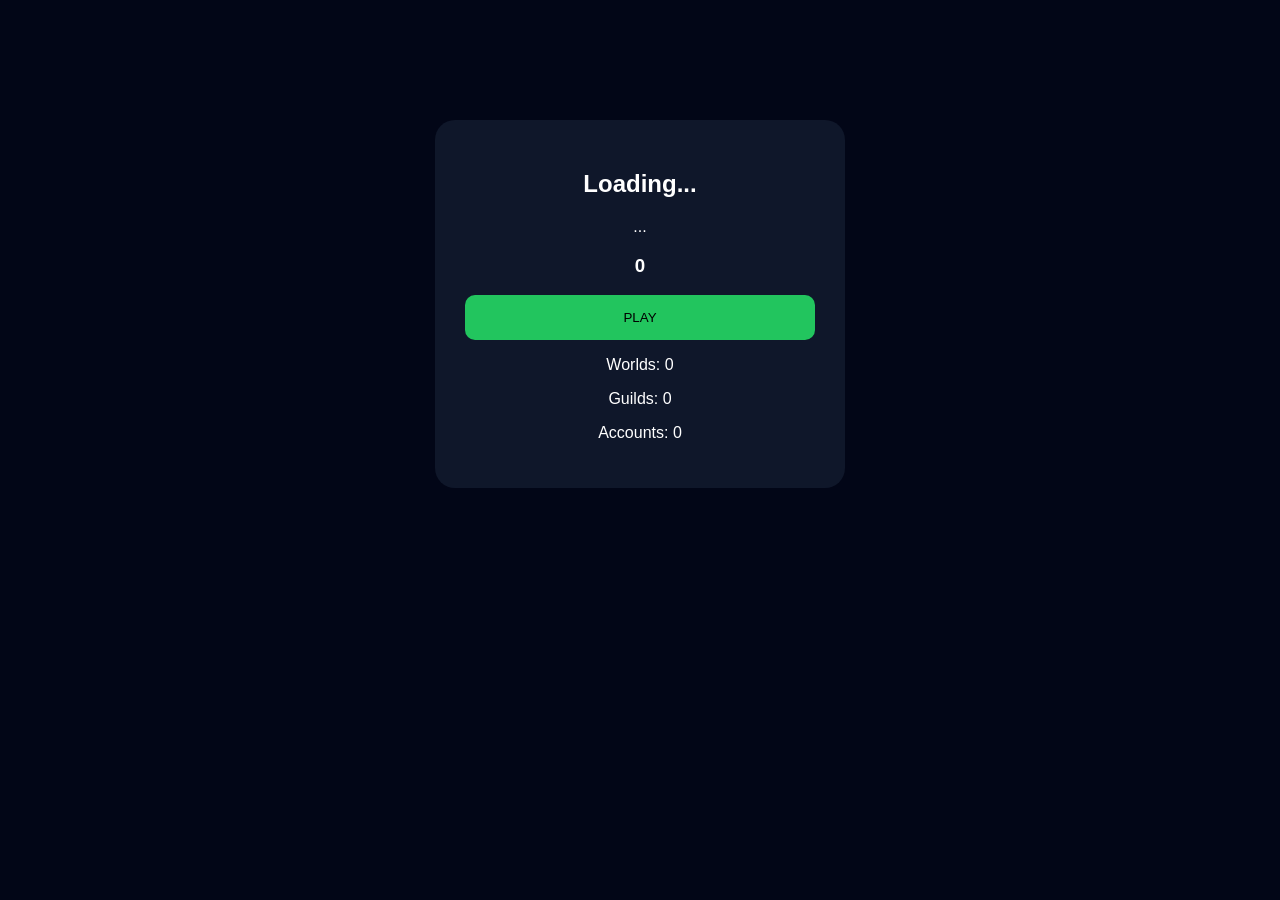
==== index.html @ 18d272d6 "Refactor index.html for improved layout and functionality Updated HTML structure, styles, and script" ====
<!DOCTYPE html>
<html>
<head>
<meta charset="UTF-8">
<title>GTPS Launcher</title>

<style>
body {
    margin:0;
    background:#020617;
    color:white;
    font-family:Arial;
    text-align:center;
}

.box {
    margin-top:120px;
    background:#0f172a;
    padding:30px;
    border-radius:20px;
    width:350px;
    margin-left:auto;
    margin-right:auto;
}

button {
    padding:15px;
    width:100%;
    background:#22c55e;
    border:none;
    border-radius:10px;
    cursor:pointer;
}
</style>
</head>

<body>

<div class="box">
    <h2 id="name">Loading...</h2>
    <p id="status">...</p>
    <h3 id="online">0</h3>

    <button onclick="join()">PLAY</button>

    <p>Worlds: <span id="worlds">0</span></p>
    <p>Guilds: <span id="guilds">0</span></p>
    <p>Accounts: <span id="accounts">0</span></p>
</div>

<script>
let joinLink = "#";

async function load() {
    const res = await fetch("/api/config?" + Date.now());
    const c = await res.json();

    document.getElementById("name").innerText = c.server_name;
    document.getElementById("online").innerText = c.online + " Online";
    document.getElementById("worlds").innerText = c.worlds;
    document.getElementById("guilds").innerText = c.guilds;
    document.getElementById("accounts").innerText = c.accounts;

    document.getElementById("status").innerText =
        c.status === "UP" ? "🟢 Online" : "🔴 Offline";

    joinLink = c.join_link;
}

function join() {
    window.location.href = joinLink;
}

setInterval(load, 3000);
load();
</script>

</body>
</html>
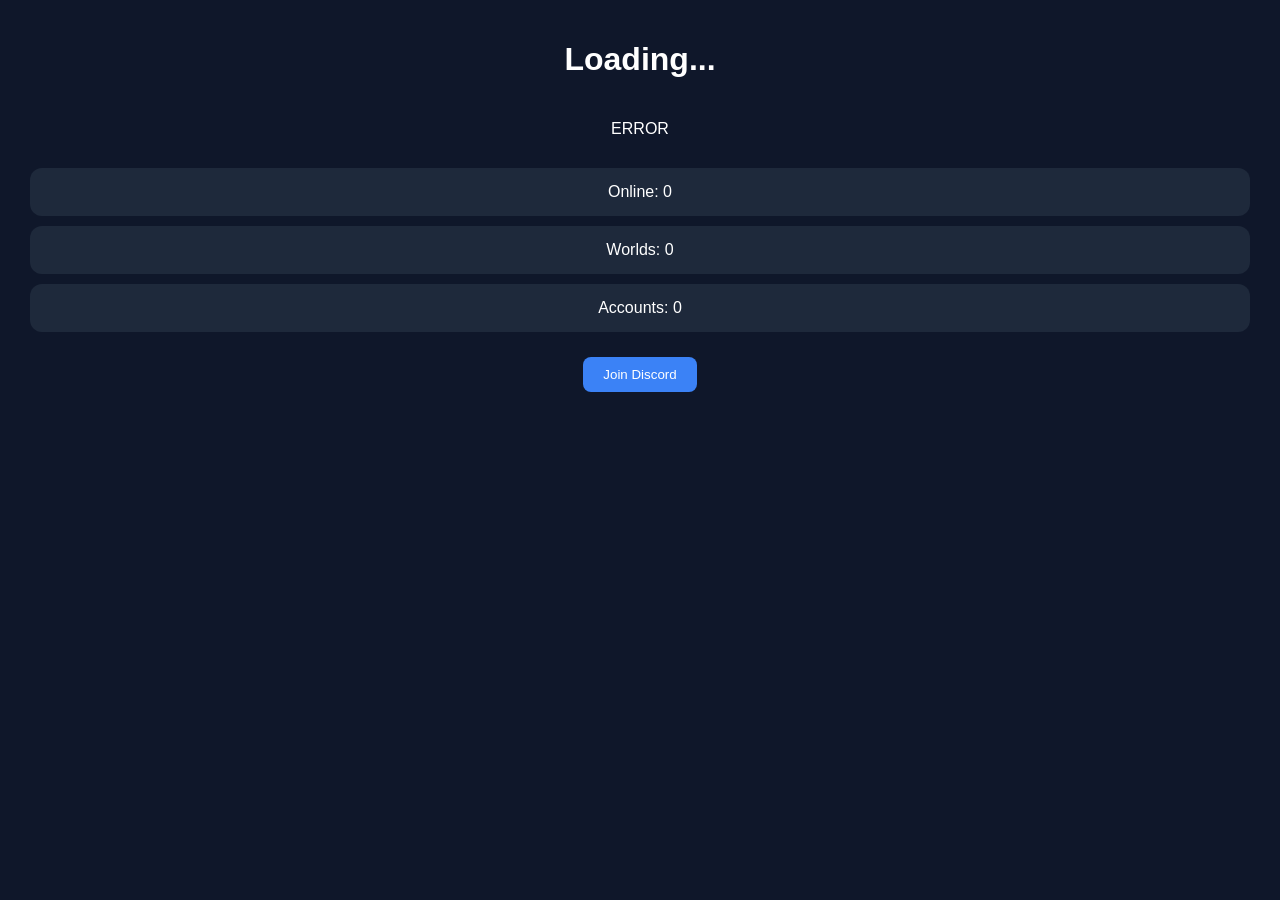
==== commit 0226cfeb: "Update index.html" ====
--- a/index.html
+++ b/index.html
@@ -1,78 +1,106 @@
 <!DOCTYPE html>
-<html>
+<html lang="en">
 <head>
 <meta charset="UTF-8">
-<title>GTPS Launcher</title>
+<meta name="viewport" content="width=device-width, initial-scale=1.0">
+<title>GTPS Panel</title>
 
 <style>
 body {
-    margin:0;
-    background:#020617;
-    color:white;
-    font-family:Arial;
-    text-align:center;
+  margin: 0;
+  font-family: Arial;
+  background: #0f172a;
+  color: white;
+  text-align: center;
 }
 
-.box {
-    margin-top:120px;
-    background:#0f172a;
-    padding:30px;
-    border-radius:20px;
-    width:350px;
-    margin-left:auto;
-    margin-right:auto;
+.container {
+  padding: 20px;
+}
+
+.status {
+  padding: 10px 20px;
+  border-radius: 10px;
+  display: inline-block;
+  margin: 10px;
+}
+
+.up { background: #22c55e; }
+.down { background: #ef4444; }
+
+.card {
+  background: #1e293b;
+  padding: 15px;
+  margin: 10px;
+  border-radius: 12px;
 }
 
 button {
-    padding:15px;
-    width:100%;
-    background:#22c55e;
-    border:none;
-    border-radius:10px;
-    cursor:pointer;
+  margin-top: 15px;
+  padding: 10px 20px;
+  border: none;
+  border-radius: 8px;
+  background: #3b82f6;
+  color: white;
+  cursor: pointer;
 }
 </style>
+
 </head>
-
 <body>
 
-<div class="box">
-    <h2 id="name">Loading...</h2>
-    <p id="status">...</p>
-    <h3 id="online">0</h3>
+<div class="container">
+  <h1 id="serverName">Loading...</h1>
+  <div id="status" class="status">Checking...</div>
 
-    <button onclick="join()">PLAY</button>
+  <div class="card">Online: <span id="online">0</span></div>
+  <div class="card">Worlds: <span id="worlds">0</span></div>
+  <div class="card">Accounts: <span id="accounts">0</span></div>
 
-    <p>Worlds: <span id="worlds">0</span></p>
-    <p>Guilds: <span id="guilds">0</span></p>
-    <p>Accounts: <span id="accounts">0</span></p>
+  <button onclick="joinDiscord()">Join Discord</button>
 </div>
 
 <script>
-let joinLink = "#";
+let joinLink = "";
 
-async function load() {
-    const res = await fetch("/api/config?" + Date.now());
-    const c = await res.json();
+// 🔥 GANTI INI KE IP VPS LU
+const API_URL = "http://139.99.72.27:3000/status";
 
-    document.getElementById("name").innerText = c.server_name;
-    document.getElementById("online").innerText = c.online + " Online";
-    document.getElementById("worlds").innerText = c.worlds;
-    document.getElementById("guilds").innerText = c.guilds;
-    document.getElementById("accounts").innerText = c.accounts;
+async function loadData() {
+  try {
+    const res = await fetch(API_URL);
+    const data = await res.json();
 
-    document.getElementById("status").innerText =
-        c.status === "UP" ? "🟢 Online" : "🔴 Offline";
+    document.getElementById('serverName').innerText = data.server_name;
+    document.getElementById('online').innerText = data.online;
+    document.getElementById('worlds').innerText = data.worlds;
+    document.getElementById('accounts').innerText = data.accounts;
 
-    joinLink = c.join_link;
+    const statusEl = document.getElementById('status');
+    statusEl.innerText = data.status;
+
+    if (data.status === 'UP') {
+      statusEl.className = 'status up';
+    } else {
+      statusEl.className = 'status down';
+    }
+
+    joinLink = data.join_link;
+
+  } catch (e) {
+    document.getElementById('status').innerText = 'ERROR';
+  }
 }
 
-function join() {
+function joinDiscord() {
+  if (joinLink) {
     window.location.href = joinLink;
+  }
 }
 
-setInterval(load, 3000);
-load();
+// 🔥 refresh real-time
+setInterval(loadData, 2000);
+loadData();
 </script>
 
 </body>
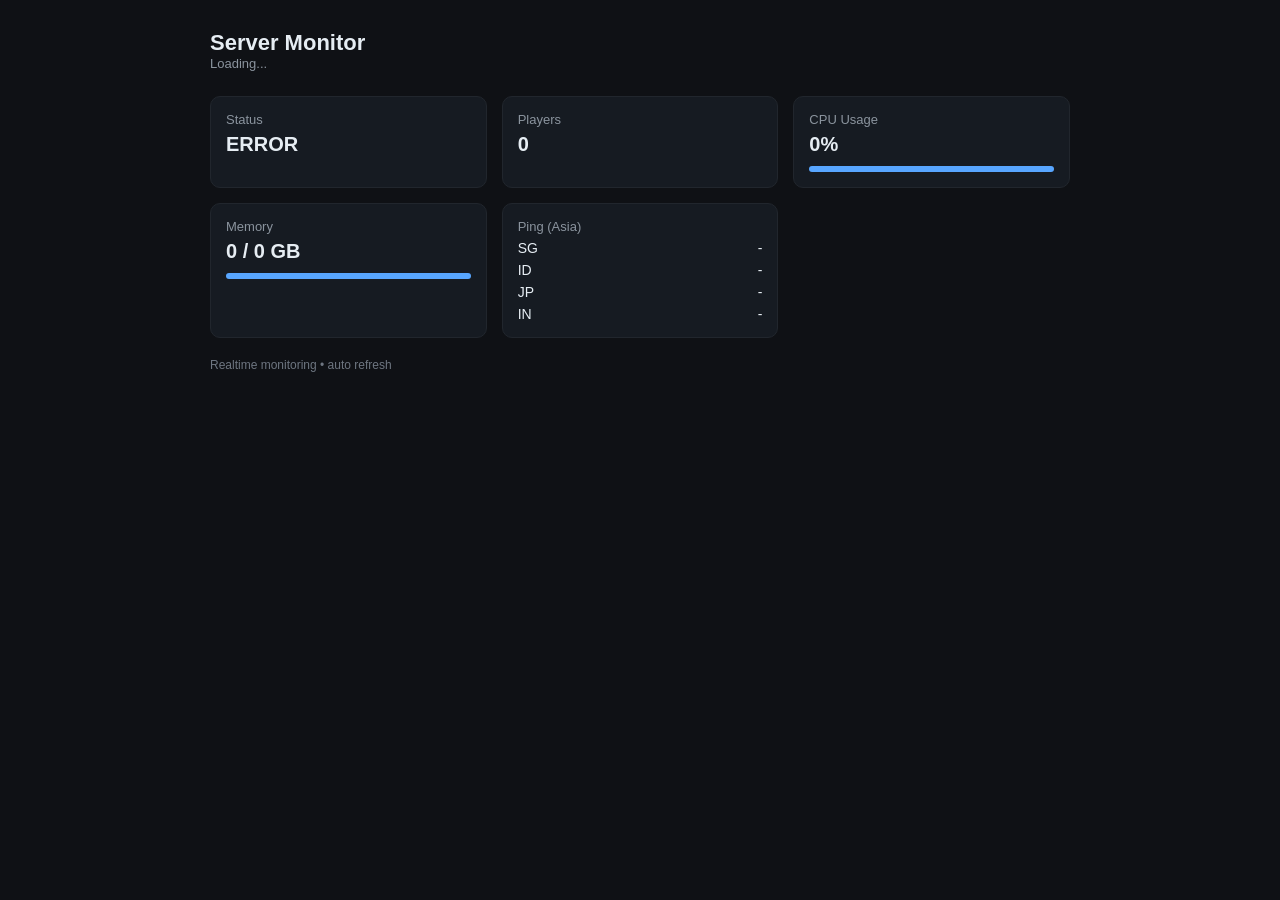
==== commit e187175c: "Refactor index.html for server monitoring" ====
--- a/index.html
+++ b/index.html
@@ -3,104 +3,211 @@
 <head>
 <meta charset="UTF-8">
 <meta name="viewport" content="width=device-width, initial-scale=1.0">
-<title>GTPS Panel</title>
+<title>Server Monitor</title>
 
 <style>
+* {
+  margin: 0;
+  padding: 0;
+  box-sizing: border-box;
+  font-family: "Segoe UI", Arial;
+}
+
 body {
-  margin: 0;
-  font-family: Arial;
-  background: #0f172a;
-  color: white;
-  text-align: center;
-}
-
+  background: #0f1115;
+  color: #e6edf3;
+}
+
+/* CONTAINER */
 .container {
-  padding: 20px;
-}
-
-.status {
-  padding: 10px 20px;
+  max-width: 900px;
+  margin: auto;
+  padding: 30px 20px;
+}
+
+/* HEADER */
+.header {
+  margin-bottom: 25px;
+}
+
+.header h1 {
+  font-size: 22px;
+  font-weight: 600;
+}
+
+.header p {
+  font-size: 13px;
+  color: #8b949e;
+}
+
+/* GRID */
+.grid {
+  display: grid;
+  grid-template-columns: repeat(auto-fit, minmax(220px, 1fr));
+  gap: 15px;
+}
+
+/* CARD */
+.card {
+  background: #161b22;
+  border: 1px solid #21262d;
   border-radius: 10px;
-  display: inline-block;
-  margin: 10px;
-}
-
-.up { background: #22c55e; }
-.down { background: #ef4444; }
-
-.card {
-  background: #1e293b;
   padding: 15px;
-  margin: 10px;
-  border-radius: 12px;
-}
-
-button {
-  margin-top: 15px;
-  padding: 10px 20px;
-  border: none;
-  border-radius: 8px;
-  background: #3b82f6;
-  color: white;
-  cursor: pointer;
+  transition: 0.2s;
+}
+
+.card:hover {
+  border-color: #30363d;
+}
+
+/* TITLE */
+.title {
+  font-size: 13px;
+  color: #8b949e;
+  margin-bottom: 6px;
+}
+
+/* VALUE */
+.value {
+  font-size: 20px;
+  font-weight: 600;
+}
+
+/* STATUS COLOR */
+.online { color: #3fb950; }
+.offline { color: #f85149; }
+.maintenance { color: #d29922; }
+
+/* PROGRESS BAR */
+.bar {
+  margin-top: 10px;
+  height: 6px;
+  background: #21262d;
+  border-radius: 10px;
+  overflow: hidden;
+}
+
+.fill {
+  height: 100%;
+  background: #58a6ff;
+}
+
+/* PING */
+.ping-item {
+  display: flex;
+  justify-content: space-between;
+  font-size: 14px;
+  margin-top: 6px;
+}
+
+/* FOOTER */
+.footer {
+  margin-top: 20px;
+  font-size: 12px;
+  color: #6e7681;
 }
 </style>
-
 </head>
+
 <body>
 
 <div class="container">
-  <h1 id="serverName">Loading...</h1>
-  <div id="status" class="status">Checking...</div>
-
-  <div class="card">Online: <span id="online">0</span></div>
-  <div class="card">Worlds: <span id="worlds">0</span></div>
-  <div class="card">Accounts: <span id="accounts">0</span></div>
-
-  <button onclick="joinDiscord()">Join Discord</button>
+
+  <div class="header">
+    <h1>Server Monitor</h1>
+    <p id="time">Loading...</p>
+  </div>
+
+  <div class="grid">
+
+    <!-- STATUS -->
+    <div class="card">
+      <div class="title">Status</div>
+      <div id="status" class="value">-</div>
+    </div>
+
+    <!-- PLAYER -->
+    <div class="card">
+      <div class="title">Players</div>
+      <div id="players" class="value">0</div>
+    </div>
+
+    <!-- CPU -->
+    <div class="card">
+      <div class="title">CPU Usage</div>
+      <div id="cpu" class="value">0%</div>
+      <div class="bar"><div id="cpuBar" class="fill"></div></div>
+    </div>
+
+    <!-- RAM -->
+    <div class="card">
+      <div class="title">Memory</div>
+      <div id="ram" class="value">0 / 0 GB</div>
+      <div class="bar"><div id="ramBar" class="fill"></div></div>
+    </div>
+
+    <!-- PING -->
+    <div class="card">
+      <div class="title">Ping (Asia)</div>
+
+      <div class="ping-item">SG <span id="sg">-</span></div>
+      <div class="ping-item">ID <span id="id">-</span></div>
+      <div class="ping-item">JP <span id="jp">-</span></div>
+      <div class="ping-item">IN <span id="in">-</span></div>
+
+    </div>
+
+  </div>
+
+  <div class="footer">
+    Realtime monitoring • auto refresh
+  </div>
+
 </div>
 
 <script>
-let joinLink = "";
-
-// 🔥 GANTI INI KE IP VPS LU
-const API_URL = "http://139.99.72.27:3000/status";
-
-async function loadData() {
+async function load() {
   try {
-    const res = await fetch(API_URL);
+    const res = await fetch("/api/status");
     const data = await res.json();
 
-    document.getElementById('serverName').innerText = data.server_name;
-    document.getElementById('online').innerText = data.online;
-    document.getElementById('worlds').innerText = data.worlds;
-    document.getElementById('accounts').innerText = data.accounts;
-
-    const statusEl = document.getElementById('status');
-    statusEl.innerText = data.status;
-
-    if (data.status === 'UP') {
-      statusEl.className = 'status up';
-    } else {
-      statusEl.className = 'status down';
-    }
-
-    joinLink = data.join_link;
-
-  } catch (e) {
-    document.getElementById('status').innerText = 'ERROR';
+    // STATUS
+    const statusEl = document.getElementById("status");
+    statusEl.innerText = data.status?.toUpperCase();
+
+    statusEl.className = "value " + (
+      data.status === "online" ? "online" :
+      data.status === "offline" ? "offline" :
+      "maintenance"
+    );
+
+    // BASIC
+    document.getElementById("players").innerText = data.players;
+    document.getElementById("cpu").innerText = data.cpu + "%";
+    document.getElementById("ram").innerText =
+      data.ram.used + " / " + data.ram.total + " GB";
+
+    document.getElementById("time").innerText = data.time;
+
+    // BARS
+    document.getElementById("cpuBar").style.width = data.cpu + "%";
+
+    const ramPercent = (parseFloat(data.ram.used) / 1024) * 100;
+    document.getElementById("ramBar").style.width = ramPercent + "%";
+
+    // PING
+    document.getElementById("sg").innerText = data.ping?.SG + " ms";
+    document.getElementById("id").innerText = data.ping?.ID + " ms";
+    document.getElementById("jp").innerText = data.ping?.JP + " ms";
+    document.getElementById("in").innerText = data.ping?.IN + " ms";
+
+  } catch {
+    document.getElementById("status").innerText = "ERROR";
   }
 }
 
-function joinDiscord() {
-  if (joinLink) {
-    window.location.href = joinLink;
-  }
-}
-
-// 🔥 refresh real-time
-setInterval(loadData, 2000);
-loadData();
+setInterval(load, 3000);
+load();
 </script>
 
 </body>
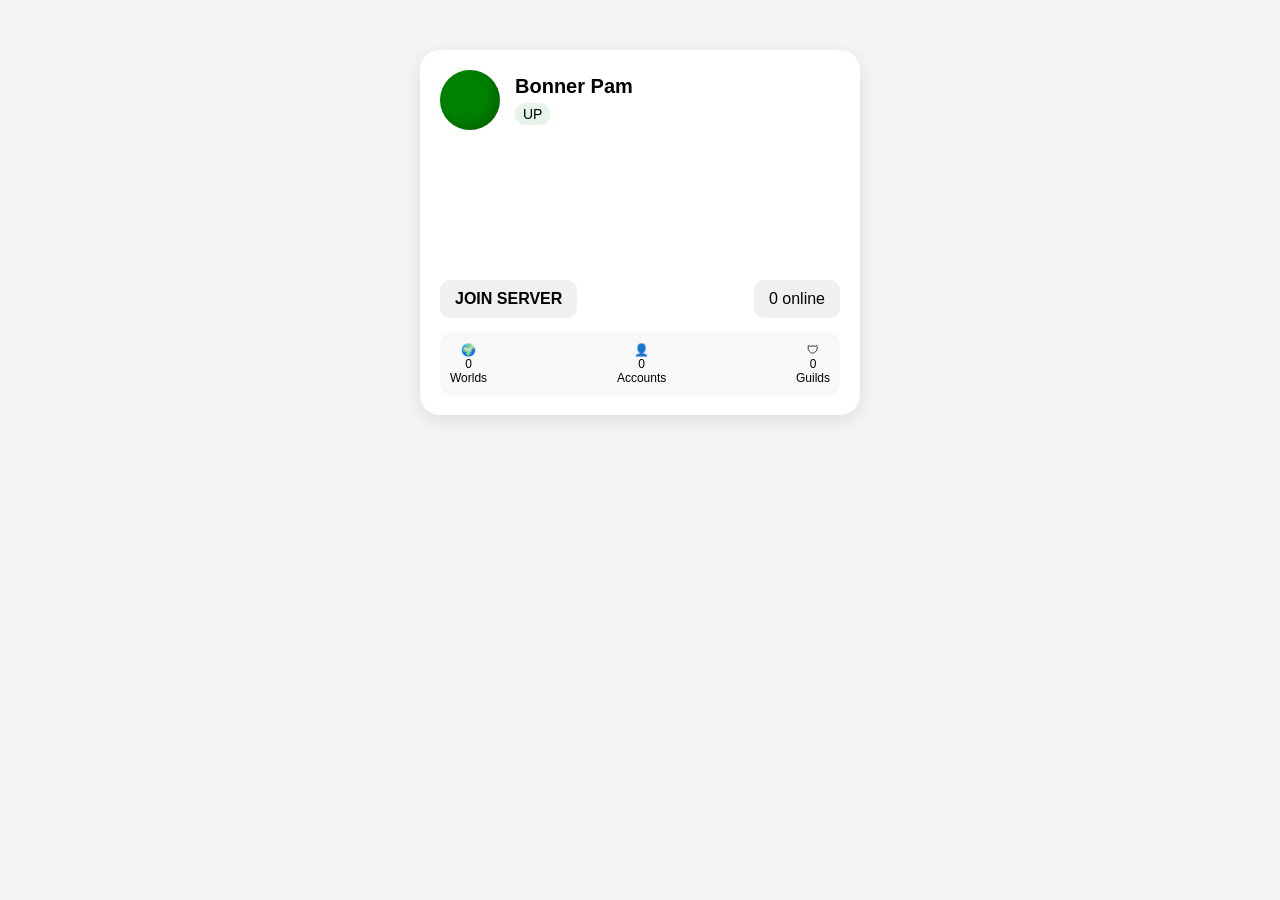
==== commit f68d2f06: "Update index.html" ====
--- a/index.html
+++ b/index.html
@@ -6,204 +6,163 @@
 <title>Server Monitor</title>
 
 <style>
-* {
-  margin: 0;
-  padding: 0;
-  box-sizing: border-box;
-  font-family: "Segoe UI", Arial;
+body {
+  background: #f5f5f5;
+  font-family: Arial;
+  display: flex;
+  justify-content: center;
+  margin-top: 50px;
 }
 
-body {
-  background: #0f1115;
-  color: #e6edf3;
-}
-
-/* CONTAINER */
-.container {
-  max-width: 900px;
-  margin: auto;
-  padding: 30px 20px;
+/* CARD */
+.card {
+  background: white;
+  width: 400px;
+  border-radius: 20px;
+  padding: 20px;
+  box-shadow: 0 5px 20px rgba(0,0,0,0.1);
 }
 
 /* HEADER */
 .header {
-  margin-bottom: 25px;
-}
-
-.header h1 {
-  font-size: 22px;
-  font-weight: 600;
-}
-
-.header p {
-  font-size: 13px;
-  color: #8b949e;
-}
-
-/* GRID */
-.grid {
-  display: grid;
-  grid-template-columns: repeat(auto-fit, minmax(220px, 1fr));
+  display: flex;
+  align-items: center;
   gap: 15px;
 }
 
-/* CARD */
-.card {
-  background: #161b22;
-  border: 1px solid #21262d;
-  border-radius: 10px;
-  padding: 15px;
-  transition: 0.2s;
-}
-
-.card:hover {
-  border-color: #30363d;
+/* STATUS BULAT */
+.status-circle {
+  width: 60px;
+  height: 60px;
+  border-radius: 50%;
+  background: green;
+  box-shadow: inset -5px -5px 10px rgba(0,0,0,0.2);
 }
 
 /* TITLE */
 .title {
-  font-size: 13px;
-  color: #8b949e;
-  margin-bottom: 6px;
+  font-size: 20px;
+  font-weight: bold;
 }
 
-/* VALUE */
-.value {
-  font-size: 20px;
-  font-weight: 600;
+/* STATUS TEXT */
+.status-text {
+  margin-top: 5px;
+  font-size: 14px;
+  background: #e6f4ea;
+  padding: 3px 8px;
+  border-radius: 10px;
+  display: inline-block;
 }
 
-/* STATUS COLOR */
-.online { color: #3fb950; }
-.offline { color: #f85149; }
-.maintenance { color: #d29922; }
-
-/* PROGRESS BAR */
-.bar {
-  margin-top: 10px;
-  height: 6px;
-  background: #21262d;
-  border-radius: 10px;
-  overflow: hidden;
+/* BANNER */
+.banner {
+  margin-top: 15px;
+  width: 100%;
+  height: 120px;
+  border-radius: 15px;
+  background: url('banner.png') center/cover no-repeat;
 }
 
-.fill {
-  height: 100%;
-  background: #58a6ff;
+/* BUTTON + ONLINE */
+.row {
+  display: flex;
+  justify-content: space-between;
+  margin-top: 15px;
 }
 
-/* PING */
-.ping-item {
+/* JOIN BUTTON */
+.join-btn {
+  background: #f0f0f0;
+  padding: 10px 15px;
+  border-radius: 10px;
+  font-weight: bold;
+  cursor: pointer;
+}
+
+/* ONLINE BOX */
+.online-box {
+  background: #f0f0f0;
+  padding: 10px 15px;
+  border-radius: 10px;
+}
+
+/* STATS */
+.stats {
   display: flex;
   justify-content: space-between;
-  font-size: 14px;
-  margin-top: 6px;
+  margin-top: 15px;
+  background: #f8f8f8;
+  padding: 10px;
+  border-radius: 10px;
 }
 
-/* FOOTER */
-.footer {
-  margin-top: 20px;
+.stat {
+  text-align: center;
   font-size: 12px;
-  color: #6e7681;
 }
 </style>
 </head>
 
 <body>
 
-<div class="container">
+<div class="card">
 
+  <!-- HEADER -->
   <div class="header">
-    <h1>Server Monitor</h1>
-    <p id="time">Loading...</p>
+    <div id="circle" class="status-circle"></div>
+    <div>
+      <div class="title">Bonner Pam</div>
+      <div id="status" class="status-text">UP</div>
+    </div>
   </div>
 
-  <div class="grid">
+  <!-- BANNER -->
+  <div class="banner"></div>
 
-    <!-- STATUS -->
-    <div class="card">
-      <div class="title">Status</div>
-      <div id="status" class="value">-</div>
-    </div>
-
-    <!-- PLAYER -->
-    <div class="card">
-      <div class="title">Players</div>
-      <div id="players" class="value">0</div>
-    </div>
-
-    <!-- CPU -->
-    <div class="card">
-      <div class="title">CPU Usage</div>
-      <div id="cpu" class="value">0%</div>
-      <div class="bar"><div id="cpuBar" class="fill"></div></div>
-    </div>
-
-    <!-- RAM -->
-    <div class="card">
-      <div class="title">Memory</div>
-      <div id="ram" class="value">0 / 0 GB</div>
-      <div class="bar"><div id="ramBar" class="fill"></div></div>
-    </div>
-
-    <!-- PING -->
-    <div class="card">
-      <div class="title">Ping (Asia)</div>
-
-      <div class="ping-item">SG <span id="sg">-</span></div>
-      <div class="ping-item">ID <span id="id">-</span></div>
-      <div class="ping-item">JP <span id="jp">-</span></div>
-      <div class="ping-item">IN <span id="in">-</span></div>
-
-    </div>
-
+  <!-- BUTTON + ONLINE -->
+  <div class="row">
+    <div class="join-btn">JOIN SERVER</div>
+    <div class="online-box"><span id="players">0</span> online</div>
   </div>
 
-  <div class="footer">
-    Realtime monitoring • auto refresh
+  <!-- STATS -->
+  <div class="stats">
+    <div class="stat">
+      🌍<br><span id="worlds">0</span><br>Worlds
+    </div>
+    <div class="stat">
+      👤<br><span id="accounts">0</span><br>Accounts
+    </div>
+    <div class="stat">
+      🛡<br><span id="guilds">0</span><br>Guilds
+    </div>
   </div>
 
 </div>
 
 <script>
 async function load() {
-  try {
-    const res = await fetch("/api/status");
-    const data = await res.json();
+  const res = await fetch("/api/status");
+  const data = await res.json();
 
-    // STATUS
-    const statusEl = document.getElementById("status");
-    statusEl.innerText = data.status?.toUpperCase();
+  const circle = document.getElementById("circle");
+  const status = document.getElementById("status");
 
-    statusEl.className = "value " + (
-      data.status === "online" ? "online" :
-      data.status === "offline" ? "offline" :
-      "maintenance"
-    );
+  if (data.status === "online") {
+    circle.style.background = "green";
+    status.innerText = "UP";
+  } else {
+    circle.style.background = "red";
+    status.innerText = "DOWN";
+  }
 
-    // BASIC
-    document.getElementById("players").innerText = data.players;
-    document.getElementById("cpu").innerText = data.cpu + "%";
-    document.getElementById("ram").innerText =
-      data.ram.used + " / " + data.ram.total + " GB";
-
-    document.getElementById("time").innerText = data.time;
-
-    // BARS
-    document.getElementById("cpuBar").style.width = data.cpu + "%";
-
-    const ramPercent = (parseFloat(data.ram.used) / 1024) * 100;
-    document.getElementById("ramBar").style.width = ramPercent + "%";
-
-    // PING
-    document.getElementById("sg").innerText = data.ping?.SG + " ms";
-    document.getElementById("id").innerText = data.ping?.ID + " ms";
-    document.getElementById("jp").innerText = data.ping?.JP + " ms";
-    document.getElementById("in").innerText = data.ping?.IN + " ms";
-
-  } catch {
-    document.getElementById("status").innerText = "ERROR";
-  }
+  document.getElementById("players").innerText = data.players;
+  
+  // kalau belum ada di bot, kasih default
+  document.getElementById("worlds").innerText = data.worlds || 1000;
+  document.getElementById("accounts").innerText = data.accounts || 500;
+  document.getElementById("guilds").innerText = data.guilds || 10;
 }
 
 setInterval(load, 3000);
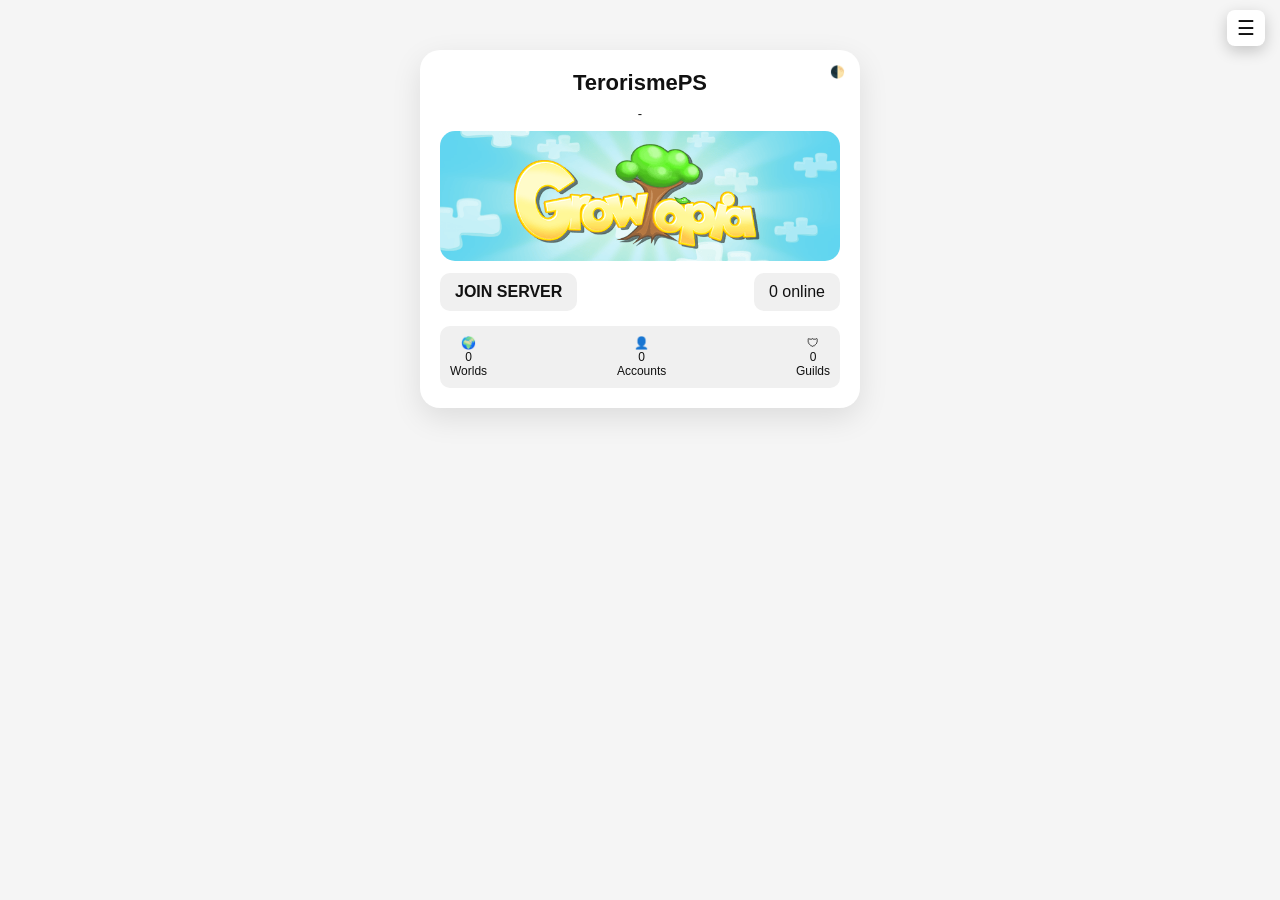
==== commit d841316b: "Refactor index.html for layout and styling updates Updated HTML structure and styles for improved la" ====
--- a/index.html
+++ b/index.html
@@ -3,86 +3,114 @@
 <head>
 <meta charset="UTF-8">
 <meta name="viewport" content="width=device-width, initial-scale=1.0">
-<title>Server Monitor</title>
+<title>TerorismePS</title>
 
 <style>
+:root {
+  --bg: #f5f5f5;
+  --card: #ffffff;
+  --text: #111;
+  --soft: #f0f0f0;
+}
+
+.dark {
+  --bg: #0f1115;
+  --card: #161b22;
+  --text: #e6edf3;
+  --soft: #21262d;
+}
+
 body {
-  background: #f5f5f5;
+  background: var(--bg);
+  color: var(--text);
   font-family: Arial;
   display: flex;
   justify-content: center;
   margin-top: 50px;
+  transition: 0.3s;
+}
+
+/* ☰ MENU (LUAR CARD - POJOK KANAN ATAS) */
+.menu-btn {
+  position: fixed;
+  top: 10px;
+  right: 15px;
+  font-size: 20px;
+  cursor: pointer;
+  background: var(--card);
+  padding: 6px 10px;
+  border-radius: 8px;
+  box-shadow: 0 5px 15px rgba(0,0,0,0.2);
+  z-index: 999;
 }
 
 /* CARD */
 .card {
-  background: white;
+  background: var(--card);
   width: 400px;
   border-radius: 20px;
   padding: 20px;
-  box-shadow: 0 5px 20px rgba(0,0,0,0.1);
-}
-
-/* HEADER */
-.header {
-  display: flex;
-  align-items: center;
-  gap: 15px;
-}
-
-/* STATUS BULAT */
-.status-circle {
-  width: 60px;
-  height: 60px;
-  border-radius: 50%;
-  background: green;
-  box-shadow: inset -5px -5px 10px rgba(0,0,0,0.2);
+  box-shadow: 0 10px 30px rgba(0,0,0,0.1);
+  position: relative;
+}
+
+/* STATUS BOX */
+.status-box {
+  width: 15px;
+  height: 15px;
+  border-radius: 4px;
+  position: absolute;
+  top: 15px;
+  left: 15px;
 }
 
 /* TITLE */
 .title {
-  font-size: 20px;
+  text-align: center;
+  font-size: 22px;
   font-weight: bold;
+  margin-bottom: 10px;
 }
 
 /* STATUS TEXT */
 .status-text {
-  margin-top: 5px;
-  font-size: 14px;
-  background: #e6f4ea;
-  padding: 3px 8px;
-  border-radius: 10px;
-  display: inline-block;
+  text-align: center;
+  font-size: 13px;
+  margin-bottom: 10px;
 }
 
 /* BANNER */
 .banner {
-  margin-top: 15px;
   width: 100%;
-  height: 120px;
+  height: 130px;
   border-radius: 15px;
-  background: url('banner.png') center/cover no-repeat;
-}
-
-/* BUTTON + ONLINE */
+  background: url('/banner.png') center/cover no-repeat;
+}
+
+/* ROW */
 .row {
   display: flex;
   justify-content: space-between;
-  margin-top: 15px;
-}
-
-/* JOIN BUTTON */
+  margin-top: 12px;
+}
+
+/* BUTTON */
 .join-btn {
-  background: #f0f0f0;
+  background: var(--soft);
   padding: 10px 15px;
   border-radius: 10px;
   font-weight: bold;
   cursor: pointer;
-}
-
-/* ONLINE BOX */
+  transition: 0.2s;
+}
+
+.join-btn:hover {
+  opacity: 0.8;
+}
+
+/* ONLINE */
 .online-box {
-  background: #f0f0f0;
+  background: var(--soft);
   padding: 10px 15px;
   border-radius: 10px;
 }
@@ -92,7 +120,7 @@
   display: flex;
   justify-content: space-between;
   margin-top: 15px;
-  background: #f8f8f8;
+  background: var(--soft);
   padding: 10px;
   border-radius: 10px;
 }
@@ -101,68 +129,116 @@
   text-align: center;
   font-size: 12px;
 }
+
+/* TOGGLE */
+.toggle {
+  position: absolute;
+  top: 15px;
+  right: 15px;
+  cursor: pointer;
+  font-size: 12px;
+}
+
+/* OWNER PANEL */
+.owner-panel {
+  margin-top: 15px;
+  background: var(--soft);
+  padding: 10px;
+  border-radius: 10px;
+  display: none;
+}
 </style>
 </head>
 
 <body>
 
+<!-- ☰ MENU LUAR -->
+<div class="menu-btn" onclick="openOwner()">☰</div>
+
 <div class="card">
 
-  <!-- HEADER -->
-  <div class="header">
-    <div id="circle" class="status-circle"></div>
-    <div>
-      <div class="title">Bonner Pam</div>
-      <div id="status" class="status-text">UP</div>
+  <div id="statusBox" class="status-box"></div>
+
+  <div class="toggle" onclick="toggleMode()">🌓</div>
+
+  <div class="title">TerorismePS</div>
+  <div id="statusText" class="status-text">-</div>
+
+  <div class="banner"></div>
+
+  <div class="row">
+    <div class="join-btn" onclick="join()">JOIN SERVER</div>
+    <div class="online-box"><span id="players">0</span> online</div>
+  </div>
+
+  <div class="stats">
+    <div class="stat">🌍<br><span id="worlds">0</span><br>Worlds</div>
+    <div class="stat">👤<br><span id="accounts">0</span><br>Accounts</div>
+    <div class="stat">🛡<br><span id="guilds">0</span><br>Guilds</div>
+  </div>
+
+  <!-- OWNER PANEL -->
+  <div id="ownerPanel" class="owner-panel">
+    <div class="stats">
+      <div class="stat">⚡<br><span id="cpu">0</span><br>CPU</div>
+      <div class="stat">🧠<br><span id="ram">0</span><br>RAM</div>
     </div>
   </div>
 
-  <!-- BANNER -->
-  <div class="banner"></div>
-
-  <!-- BUTTON + ONLINE -->
-  <div class="row">
-    <div class="join-btn">JOIN SERVER</div>
-    <div class="online-box"><span id="players">0</span> online</div>
-  </div>
-
-  <!-- STATS -->
-  <div class="stats">
-    <div class="stat">
-      🌍<br><span id="worlds">0</span><br>Worlds
-    </div>
-    <div class="stat">
-      👤<br><span id="accounts">0</span><br>Accounts
-    </div>
-    <div class="stat">
-      🛡<br><span id="guilds">0</span><br>Guilds
-    </div>
-  </div>
-
 </div>
 
 <script>
+// JOIN
+function join() {
+  window.open("https://chat.whatsapp.com/DpHWmAOsvi16FNxbmwIP7u?mode=gi_t", "_blank");
+}
+
+// DARK MODE
+function toggleMode() {
+  document.body.classList.toggle("dark");
+}
+
+// OWNER MENU
+function openOwner() {
+  const pass = prompt("Owner password:");
+
+  if (pass === "admin123") {
+    document.getElementById("ownerPanel").style.display = "block";
+    loadOwner();
+  } else {
+    alert("Wrong password");
+  }
+}
+
+// LOAD OWNER DATA
+async function loadOwner() {
+  const res = await fetch("/api/status");
+  const data = await res.json();
+
+  document.getElementById("cpu").innerText = data.cpu + "%";
+  document.getElementById("ram").innerText = data.ram.used + " GB";
+}
+
+// LOAD DATA
 async function load() {
   const res = await fetch("/api/status");
   const data = await res.json();
 
-  const circle = document.getElementById("circle");
-  const status = document.getElementById("status");
+  const box = document.getElementById("statusBox");
+  const text = document.getElementById("statusText");
 
   if (data.status === "online") {
-    circle.style.background = "green";
-    status.innerText = "UP";
+    box.style.background = "#3fb950";
+    text.innerText = "SERVER ONLINE";
   } else {
-    circle.style.background = "red";
-    status.innerText = "DOWN";
+    box.style.background = "#f85149";
+    text.innerText = "SERVER OFFLINE";
   }
 
   document.getElementById("players").innerText = data.players;
-  
-  // kalau belum ada di bot, kasih default
-  document.getElementById("worlds").innerText = data.worlds || 1000;
-  document.getElementById("accounts").innerText = data.accounts || 500;
-  document.getElementById("guilds").innerText = data.guilds || 10;
+  document.getElementById("worlds").innerText = data.worlds || 0;
+  document.getElementById("accounts").innerText = data.accounts || 0;
+  document.getElementById("guilds").innerText = data.guilds || 0;
 }
 
 setInterval(load, 3000);
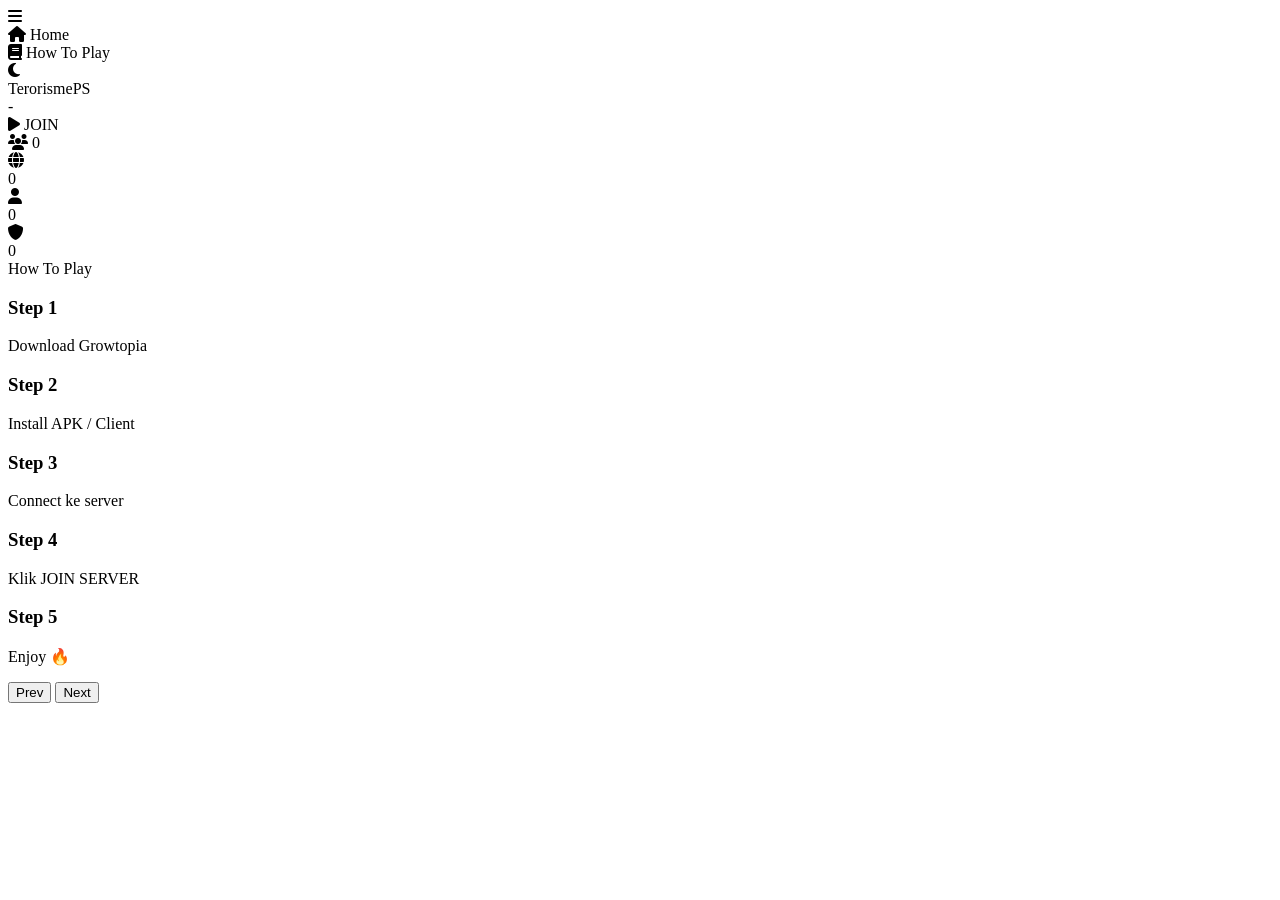
==== commit 204bf3e1: "Update index.html" ====
--- a/index.html
+++ b/index.html
@@ -5,245 +5,101 @@
 <meta name="viewport" content="width=device-width, initial-scale=1.0">
 <title>TerorismePS</title>
 
-<style>
-:root {
-  --bg: #f5f5f5;
-  --card: #ffffff;
-  --text: #111;
-  --soft: #f0f0f0;
-}
+<link rel="stylesheet" href="style.css">
 
-.dark {
-  --bg: #0f1115;
-  --card: #161b22;
-  --text: #e6edf3;
-  --soft: #21262d;
-}
+<!-- FONT AWESOME -->
+<link rel="stylesheet" href="https://cdnjs.cloudflare.com/ajax/libs/font-awesome/6.5.0/css/all.min.css">
 
-body {
-  background: var(--bg);
-  color: var(--text);
-  font-family: Arial;
-  display: flex;
-  justify-content: center;
-  margin-top: 50px;
-  transition: 0.3s;
-}
-
-/* ☰ MENU (LUAR CARD - POJOK KANAN ATAS) */
-.menu-btn {
-  position: fixed;
-  top: 10px;
-  right: 15px;
-  font-size: 20px;
-  cursor: pointer;
-  background: var(--card);
-  padding: 6px 10px;
-  border-radius: 8px;
-  box-shadow: 0 5px 15px rgba(0,0,0,0.2);
-  z-index: 999;
-}
-
-/* CARD */
-.card {
-  background: var(--card);
-  width: 400px;
-  border-radius: 20px;
-  padding: 20px;
-  box-shadow: 0 10px 30px rgba(0,0,0,0.1);
-  position: relative;
-}
-
-/* STATUS BOX */
-.status-box {
-  width: 15px;
-  height: 15px;
-  border-radius: 4px;
-  position: absolute;
-  top: 15px;
-  left: 15px;
-}
-
-/* TITLE */
-.title {
-  text-align: center;
-  font-size: 22px;
-  font-weight: bold;
-  margin-bottom: 10px;
-}
-
-/* STATUS TEXT */
-.status-text {
-  text-align: center;
-  font-size: 13px;
-  margin-bottom: 10px;
-}
-
-/* BANNER */
-.banner {
-  width: 100%;
-  height: 130px;
-  border-radius: 15px;
-  background: url('/banner.png') center/cover no-repeat;
-}
-
-/* ROW */
-.row {
-  display: flex;
-  justify-content: space-between;
-  margin-top: 12px;
-}
-
-/* BUTTON */
-.join-btn {
-  background: var(--soft);
-  padding: 10px 15px;
-  border-radius: 10px;
-  font-weight: bold;
-  cursor: pointer;
-  transition: 0.2s;
-}
-
-.join-btn:hover {
-  opacity: 0.8;
-}
-
-/* ONLINE */
-.online-box {
-  background: var(--soft);
-  padding: 10px 15px;
-  border-radius: 10px;
-}
-
-/* STATS */
-.stats {
-  display: flex;
-  justify-content: space-between;
-  margin-top: 15px;
-  background: var(--soft);
-  padding: 10px;
-  border-radius: 10px;
-}
-
-.stat {
-  text-align: center;
-  font-size: 12px;
-}
-
-/* TOGGLE */
-.toggle {
-  position: absolute;
-  top: 15px;
-  right: 15px;
-  cursor: pointer;
-  font-size: 12px;
-}
-
-/* OWNER PANEL */
-.owner-panel {
-  margin-top: 15px;
-  background: var(--soft);
-  padding: 10px;
-  border-radius: 10px;
-  display: none;
-}
-</style>
 </head>
-
 <body>
 
-<!-- ☰ MENU LUAR -->
-<div class="menu-btn" onclick="openOwner()">☰</div>
+<!-- ☰ MENU -->
+<div class="menu-btn" onclick="toggleMenu()">
+  <i class="fa-solid fa-bars"></i>
+</div>
+
+<!-- DROPDOWN -->
+<div id="menuDropdown" class="menu-dropdown">
+  <div onclick="openTab('home')"><i class="fa-solid fa-house"></i> Home</div>
+  <div onclick="openTab('howto')"><i class="fa-solid fa-book"></i> How To Play</div>
+</div>
 
 <div class="card">
 
-  <div id="statusBox" class="status-box"></div>
+  <!-- HOME -->
+  <div id="homeTab" class="tab active slide-in">
 
-  <div class="toggle" onclick="toggleMode()">🌓</div>
+    <div id="statusBox" class="status-box"></div>
 
-  <div class="title">TerorismePS</div>
-  <div id="statusText" class="status-text">-</div>
+    <div class="toggle" onclick="toggleMode()">
+      <i class="fa-solid fa-moon"></i>
+    </div>
 
-  <div class="banner"></div>
+    <div class="title">TerorismePS</div>
+    <div id="statusText" class="status-text">-</div>
 
-  <div class="row">
-    <div class="join-btn" onclick="join()">JOIN SERVER</div>
-    <div class="online-box"><span id="players">0</span> online</div>
+    <div class="banner"></div>
+
+    <div class="row">
+      <div class="join-btn" onclick="join()">
+        <i class="fa-solid fa-play"></i> JOIN
+      </div>
+      <div class="online-box">
+        <i class="fa-solid fa-users"></i> <span id="players">0</span>
+      </div>
+    </div>
+
+    <div class="stats">
+      <div class="stat"><i class="fa-solid fa-globe"></i><br><span id="worlds">0</span></div>
+      <div class="stat"><i class="fa-solid fa-user"></i><br><span id="accounts">0</span></div>
+      <div class="stat"><i class="fa-solid fa-shield"></i><br><span id="guilds">0</span></div>
+    </div>
+
   </div>
 
-  <div class="stats">
-    <div class="stat">🌍<br><span id="worlds">0</span><br>Worlds</div>
-    <div class="stat">👤<br><span id="accounts">0</span><br>Accounts</div>
-    <div class="stat">🛡<br><span id="guilds">0</span><br>Guilds</div>
-  </div>
+  <!-- HOW TO PLAY -->
+  <div id="howtoTab" class="tab">
 
-  <!-- OWNER PANEL -->
-  <div id="ownerPanel" class="owner-panel">
-    <div class="stats">
-      <div class="stat">⚡<br><span id="cpu">0</span><br>CPU</div>
-      <div class="stat">🧠<br><span id="ram">0</span><br>RAM</div>
+    <div class="title">How To Play</div>
+
+    <div class="howto-box">
+
+      <div class="step active">
+        <h3>Step 1</h3>
+        <p>Download Growtopia</p>
+      </div>
+
+      <div class="step">
+        <h3>Step 2</h3>
+        <p>Install APK / Client</p>
+      </div>
+
+      <div class="step">
+        <h3>Step 3</h3>
+        <p>Connect ke server</p>
+      </div>
+
+      <div class="step">
+        <h3>Step 4</h3>
+        <p>Klik JOIN SERVER</p>
+      </div>
+
+      <div class="step">
+        <h3>Step 5</h3>
+        <p>Enjoy 🔥</p>
+      </div>
+
+      <div class="howto-nav">
+        <button onclick="prevStep()">Prev</button>
+        <button onclick="nextStep()">Next</button>
+      </div>
+
     </div>
+
   </div>
 
 </div>
 
-<script>
-// JOIN
-function join() {
-  window.open("https://chat.whatsapp.com/DpHWmAOsvi16FNxbmwIP7u?mode=gi_t", "_blank");
-}
-
-// DARK MODE
-function toggleMode() {
-  document.body.classList.toggle("dark");
-}
-
-// OWNER MENU
-function openOwner() {
-  const pass = prompt("Owner password:");
-
-  if (pass === "admin123") {
-    document.getElementById("ownerPanel").style.display = "block";
-    loadOwner();
-  } else {
-    alert("Wrong password");
-  }
-}
-
-// LOAD OWNER DATA
-async function loadOwner() {
-  const res = await fetch("/api/status");
-  const data = await res.json();
-
-  document.getElementById("cpu").innerText = data.cpu + "%";
-  document.getElementById("ram").innerText = data.ram.used + " GB";
-}
-
-// LOAD DATA
-async function load() {
-  const res = await fetch("/api/status");
-  const data = await res.json();
-
-  const box = document.getElementById("statusBox");
-  const text = document.getElementById("statusText");
-
-  if (data.status === "online") {
-    box.style.background = "#3fb950";
-    text.innerText = "SERVER ONLINE";
-  } else {
-    box.style.background = "#f85149";
-    text.innerText = "SERVER OFFLINE";
-  }
-
-  document.getElementById("players").innerText = data.players;
-  document.getElementById("worlds").innerText = data.worlds || 0;
-  document.getElementById("accounts").innerText = data.accounts || 0;
-  document.getElementById("guilds").innerText = data.guilds || 0;
-}
-
-setInterval(load, 3000);
-load();
-</script>
-
+<script src="script.js"></script>
 </body>
 </html>
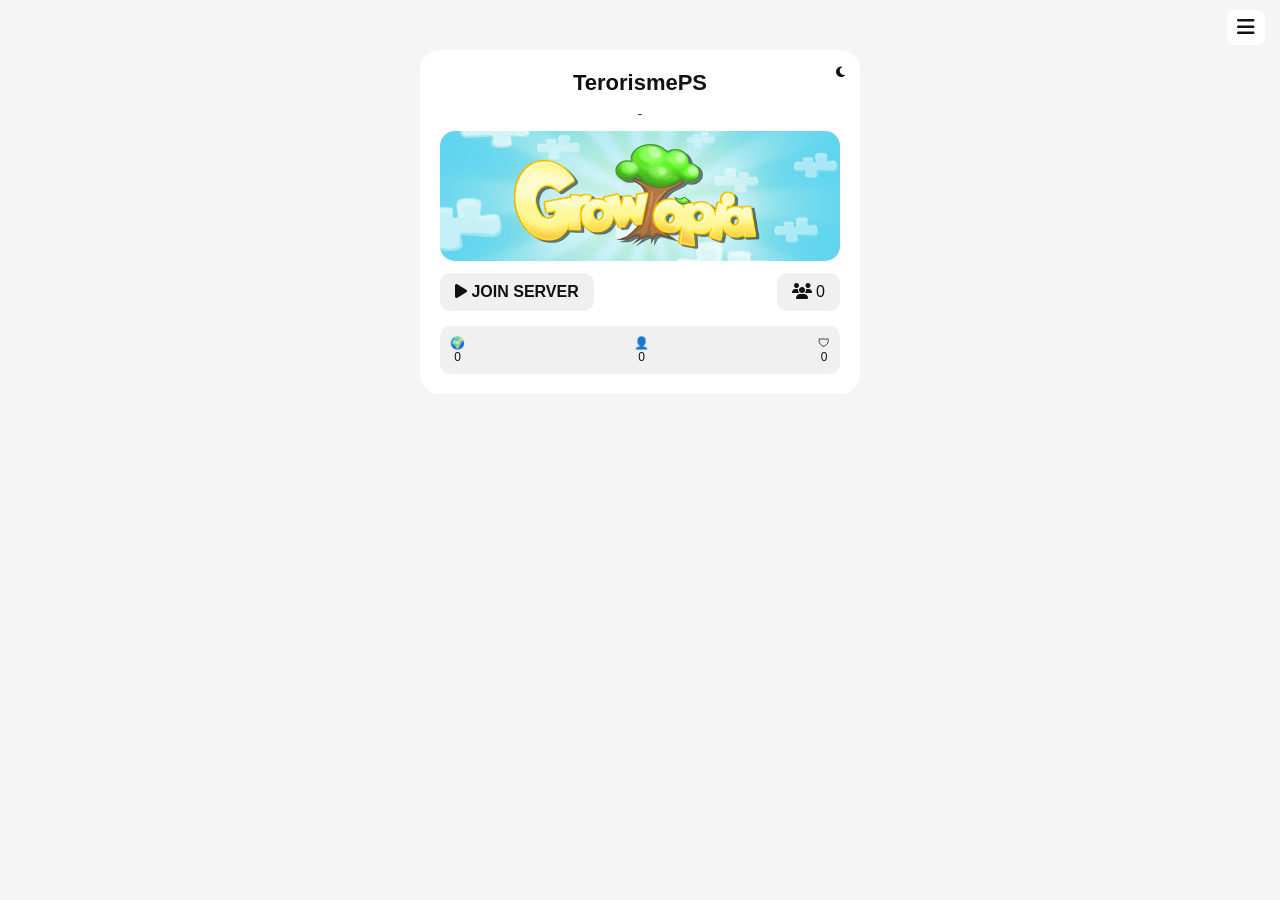
==== commit 271a481e: "Update index.html" ====
--- a/index.html
+++ b/index.html
@@ -5,12 +5,193 @@
 <meta name="viewport" content="width=device-width, initial-scale=1.0">
 <title>TerorismePS</title>
 
-<link rel="stylesheet" href="style.css">
-
 <!-- FONT AWESOME -->
 <link rel="stylesheet" href="https://cdnjs.cloudflare.com/ajax/libs/font-awesome/6.5.0/css/all.min.css">
 
+<style>
+:root {
+  --bg: #f5f5f5;
+  --card: #ffffff;
+  --text: #111;
+  --soft: #f0f0f0;
+}
+
+.dark {
+  --bg: #0f1115;
+  --card: #161b22;
+  --text: #e6edf3;
+  --soft: #21262d;
+}
+
+body {
+  background: var(--bg);
+  color: var(--text);
+  font-family: Arial;
+  display: flex;
+  justify-content: center;
+  margin-top: 50px;
+  transition: 0.3s;
+}
+
+/* ☰ MENU */
+.menu-btn {
+  position: fixed;
+  top: 10px;
+  right: 15px;
+  font-size: 20px;
+  cursor: pointer;
+  background: var(--card);
+  padding: 6px 10px;
+  border-radius: 8px;
+  z-index: 999;
+}
+
+/* DROPDOWN */
+.menu-dropdown {
+  position: fixed;
+  top: 45px;
+  right: 15px;
+  background: var(--card);
+  border-radius: 10px;
+  box-shadow: 0 10px 25px rgba(0,0,0,0.2);
+  display: none;
+  overflow: hidden;
+}
+
+.menu-dropdown div {
+  padding: 10px 15px;
+  cursor: pointer;
+}
+
+.menu-dropdown div:hover {
+  background: var(--soft);
+}
+
+/* CARD */
+.card {
+  background: var(--card);
+  width: 400px;
+  border-radius: 20px;
+  padding: 20px;
+  position: relative;
+}
+
+/* TAB */
+.tab { display: none; }
+.tab.active { display: block; animation: slide 0.4s ease; }
+
+@keyframes slide {
+  from { transform: translateX(30px); opacity: 0; }
+  to { transform: translateX(0); opacity: 1; }
+}
+
+/* STATUS BOX */
+.status-box {
+  width: 15px;
+  height: 15px;
+  border-radius: 4px;
+  position: absolute;
+  top: 15px;
+  left: 15px;
+}
+
+/* TITLE */
+.title {
+  text-align: center;
+  font-size: 22px;
+  font-weight: bold;
+  margin-bottom: 10px;
+}
+
+/* STATUS TEXT */
+.status-text {
+  text-align: center;
+  font-size: 13px;
+  margin-bottom: 10px;
+}
+
+/* BANNER */
+.banner {
+  width: 100%;
+  height: 130px;
+  border-radius: 15px;
+  background: url('/banner.png') center/cover no-repeat;
+}
+
+/* ROW */
+.row {
+  display: flex;
+  justify-content: space-between;
+  margin-top: 12px;
+}
+
+/* BUTTON */
+.join-btn {
+  background: var(--soft);
+  padding: 10px 15px;
+  border-radius: 10px;
+  font-weight: bold;
+  cursor: pointer;
+}
+
+/* ONLINE */
+.online-box {
+  background: var(--soft);
+  padding: 10px 15px;
+  border-radius: 10px;
+}
+
+/* STATS */
+.stats {
+  display: flex;
+  justify-content: space-between;
+  margin-top: 15px;
+  background: var(--soft);
+  padding: 10px;
+  border-radius: 10px;
+}
+
+.stat {
+  text-align: center;
+  font-size: 12px;
+}
+
+/* TOGGLE */
+.toggle {
+  position: absolute;
+  top: 15px;
+  right: 15px;
+  cursor: pointer;
+  font-size: 12px;
+}
+
+/* OWNER PANEL */
+.owner-panel {
+  margin-top: 15px;
+  background: var(--soft);
+  padding: 10px;
+  border-radius: 10px;
+  display: none;
+}
+
+/* HOW TO PLAY */
+.howto-box {
+  margin-top: 15px;
+  background: var(--soft);
+  padding: 15px;
+  border-radius: 10px;
+  text-align: center;
+}
+
+.step { display: none; }
+.step.active { display: block; }
+
+.howto-nav {
+  margin-top: 10px;
+}
+</style>
 </head>
+
 <body>
 
 <!-- ☰ MENU -->
@@ -22,84 +203,171 @@
 <div id="menuDropdown" class="menu-dropdown">
   <div onclick="openTab('home')"><i class="fa-solid fa-house"></i> Home</div>
   <div onclick="openTab('howto')"><i class="fa-solid fa-book"></i> How To Play</div>
+  <div onclick="openOwner()"><i class="fa-solid fa-lock"></i> Owner</div>
 </div>
 
 <div class="card">
 
-  <!-- HOME -->
-  <div id="homeTab" class="tab active slide-in">
-
-    <div id="statusBox" class="status-box"></div>
-
-    <div class="toggle" onclick="toggleMode()">
-      <i class="fa-solid fa-moon"></i>
+<!-- HOME TAB -->
+<div id="homeTab" class="tab active">
+
+  <div id="statusBox" class="status-box"></div>
+
+  <div class="toggle" onclick="toggleMode()">
+    <i class="fa-solid fa-moon"></i>
+  </div>
+
+  <div class="title">TerorismePS</div>
+  <div id="statusText" class="status-text">-</div>
+
+  <div class="banner"></div>
+
+  <div class="row">
+    <div class="join-btn" onclick="join()">
+      <i class="fa-solid fa-play"></i> JOIN SERVER
     </div>
-
-    <div class="title">TerorismePS</div>
-    <div id="statusText" class="status-text">-</div>
-
-    <div class="banner"></div>
-
-    <div class="row">
-      <div class="join-btn" onclick="join()">
-        <i class="fa-solid fa-play"></i> JOIN
-      </div>
-      <div class="online-box">
-        <i class="fa-solid fa-users"></i> <span id="players">0</span>
-      </div>
+    <div class="online-box">
+      <i class="fa-solid fa-users"></i> <span id="players">0</span>
     </div>
-
+  </div>
+
+  <div class="stats">
+    <div class="stat">🌍<br><span id="worlds">0</span></div>
+    <div class="stat">👤<br><span id="accounts">0</span></div>
+    <div class="stat">🛡<br><span id="guilds">0</span></div>
+  </div>
+
+  <div id="ownerPanel" class="owner-panel">
     <div class="stats">
-      <div class="stat"><i class="fa-solid fa-globe"></i><br><span id="worlds">0</span></div>
-      <div class="stat"><i class="fa-solid fa-user"></i><br><span id="accounts">0</span></div>
-      <div class="stat"><i class="fa-solid fa-shield"></i><br><span id="guilds">0</span></div>
+      <div class="stat">⚡<br><span id="cpu">0</span></div>
+      <div class="stat">🧠<br><span id="ram">0</span></div>
     </div>
-
-  </div>
-
-  <!-- HOW TO PLAY -->
-  <div id="howtoTab" class="tab">
-
-    <div class="title">How To Play</div>
-
-    <div class="howto-box">
-
-      <div class="step active">
-        <h3>Step 1</h3>
-        <p>Download Growtopia</p>
-      </div>
-
-      <div class="step">
-        <h3>Step 2</h3>
-        <p>Install APK / Client</p>
-      </div>
-
-      <div class="step">
-        <h3>Step 3</h3>
-        <p>Connect ke server</p>
-      </div>
-
-      <div class="step">
-        <h3>Step 4</h3>
-        <p>Klik JOIN SERVER</p>
-      </div>
-
-      <div class="step">
-        <h3>Step 5</h3>
-        <p>Enjoy 🔥</p>
-      </div>
-
-      <div class="howto-nav">
-        <button onclick="prevStep()">Prev</button>
-        <button onclick="nextStep()">Next</button>
-      </div>
-
+  </div>
+
+</div>
+
+<!-- HOW TO PLAY TAB -->
+<div id="howtoTab" class="tab">
+
+  <div class="title">How To Play</div>
+
+  <div class="howto-box">
+    <div class="step active"><h3>1</h3><p>Download Growtopia</p></div>
+    <div class="step"><h3>2</h3><p>Install APK</p></div>
+    <div class="step"><h3>3</h3><p>Connect ke server</p></div>
+    <div class="step"><h3>4</h3><p>Click JOIN</p></div>
+    <div class="step"><h3>5</h3><p>Enjoy 🔥</p></div>
+
+    <div class="howto-nav">
+      <button onclick="prevStep()">Prev</button>
+      <button onclick="nextStep()">Next</button>
     </div>
-
-  </div>
-
-</div>
-
-<script src="script.js"></script>
+  </div>
+
+</div>
+
+</div>
+
+<script>
+// DARK MODE LOAD
+if (localStorage.getItem("dark") === "true") {
+  document.body.classList.add("dark");
+}
+
+// JOIN
+function join() {
+  window.open("https://chat.whatsapp.com/DpHWmAOsvi16FNxbmwIP7u?mode=gi_t", "_blank");
+}
+
+// DARK MODE
+function toggleMode() {
+  document.body.classList.toggle("dark");
+  localStorage.setItem("dark", document.body.classList.contains("dark"));
+}
+
+// MENU
+function toggleMenu() {
+  const m = document.getElementById("menuDropdown");
+  m.style.display = m.style.display === "block" ? "none" : "block";
+}
+
+// TAB
+function openTab(tab) {
+  document.querySelectorAll(".tab").forEach(t => t.classList.remove("active"));
+  document.getElementById(tab + "Tab").classList.add("active");
+  document.getElementById("menuDropdown").style.display = "none";
+}
+
+// HOWTO STEP
+let currentStep = 0;
+const steps = document.querySelectorAll(".step");
+
+function showStep(i) {
+  steps.forEach(s => s.classList.remove("active"));
+  steps[i].classList.add("active");
+}
+
+function nextStep() {
+  if (currentStep < steps.length - 1) {
+    currentStep++;
+    showStep(currentStep);
+  }
+}
+
+function prevStep() {
+  if (currentStep > 0) {
+    currentStep--;
+    showStep(currentStep);
+  }
+}
+
+// OWNER
+function openOwner() {
+  const pass = prompt("Owner password:");
+  if (pass === "admin123") {
+    document.getElementById("ownerPanel").style.display = "block";
+    loadOwner();
+  } else {
+    alert("Wrong password");
+  }
+}
+
+// LOAD OWNER
+async function loadOwner() {
+  const res = await fetch("/api/status");
+  const data = await res.json();
+  document.getElementById("cpu").innerText = data.cpu + "%";
+  document.getElementById("ram").innerText = data.ram.used + " GB";
+}
+
+// LOAD DATA
+async function load() {
+  const res = await fetch("/api/status");
+  const data = await res.json();
+
+  const box = document.getElementById("statusBox");
+  const text = document.getElementById("statusText");
+
+  if (data.status === "online") {
+    box.style.background = "#3fb950";
+    text.innerText = "SERVER ONLINE";
+  } else {
+    box.style.background = "#f85149";
+    text.innerText = "SERVER OFFLINE";
+  }
+
+  document.getElementById("players").innerText = data.players;
+  document.getElementById("worlds").innerText = data.worlds || 0;
+  document.getElementById("accounts").innerText = data.accounts || 0;
+  document.getElementById("guilds").innerText = data.guilds || 0;
+}
+
+setInterval(load, 3000);
+load();
+
+// INIT
+showStep(currentStep);
+</script>
+
 </body>
 </html>
